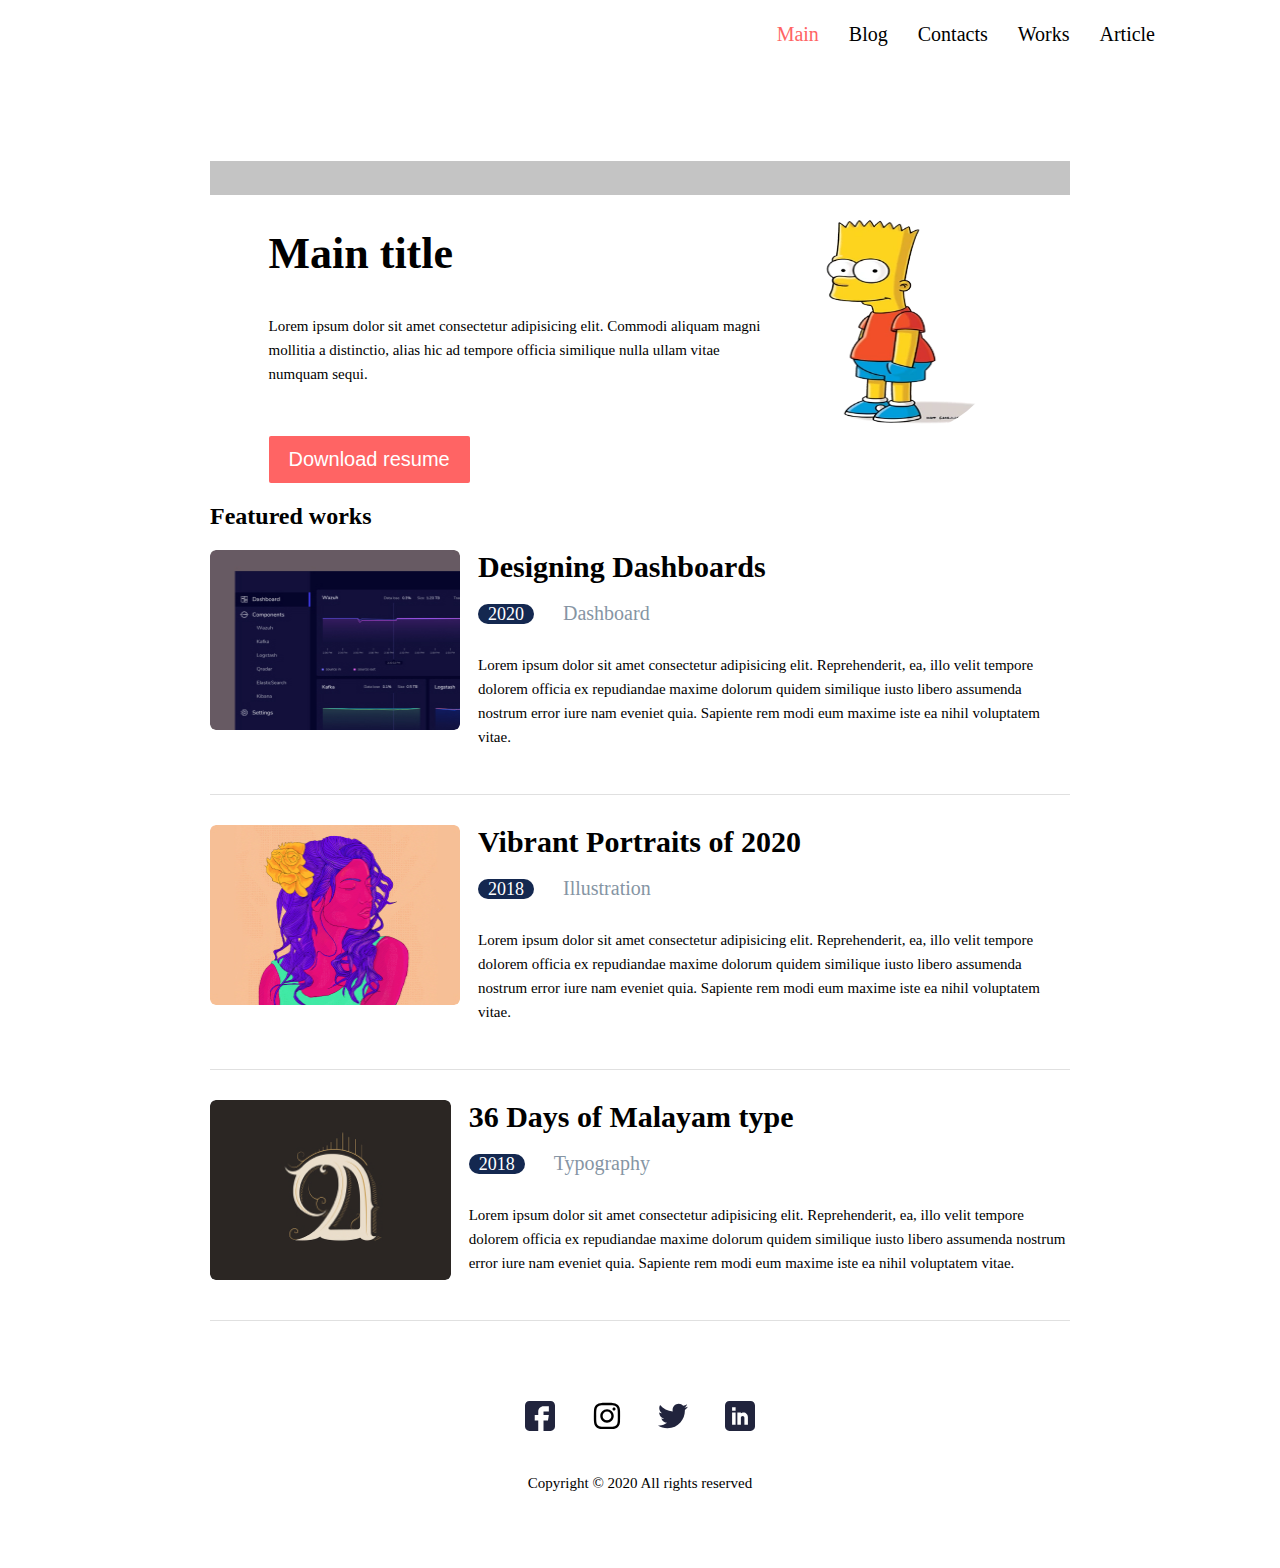
==== index.html @ 30e98c17 "initial" ====
<!DOCTYPE html>
<html lang="en">
  <head>
    <meta charset="UTF-8" />
    <meta http-equiv="X-UA-Compatible" content="IE=edge" />
    <meta name="viewport" content="width=device-width, initial-scale=1.0" />
    <link rel="stylesheet" href="/css/style.css" />
    <title>Main page</title>
    <link rel="preconnect" href="https://fonts.googleapis.con" />
    <link rel="preconnect" href="https://fonts.gstatic.com" />
    <link
      rel="fonts"
      href="https://fonts.googleapis.com/css2?family=Heebo:wght@400;700&display=swap"
    />
  </head>
  <body>
    <header>
      <nav class="menu">
        <button class="burger"></button>
        <a href="index.html" class="active">Main</a>
        <a href="blog.html">Blog</a>
        <a href="contact.html">Contacts</a>
        <a href="works.html">Works</a>
        <a href="./works-pages/article-page.html">Article</a>
      </nav>
      <div class="container about-user">
        <div>
          <h1>Main title</h1>
          <p>
            Lorem ipsum dolor sit amet consectetur adipisicing elit. Commodi
            aliquam magni mollitia a distinctio, alias hic ad tempore officia
            similique nulla ullam vitae numquam sequi.
          </p>
          <button class="btn">Download resume</button>
        </div>
        <img src="/images/Bart_Simpson.webp" alt="img" />
      </div>
    </header>
    <section>
      <div class="container">
        <h2>Featured works</h2>
        <div class="featured-works">
          <div class="work">
            <a href="/works-pages/article-page01.html">
              <img src="/images/Rectangle 30.jpg" alt="Pic1" />
            </a>
            <div class="description">
              <h3>Designing Dashboards</h3>
              <span class="badge">2020</span>
              <span class="topic">Dashboard</span>
              <p>
                Lorem ipsum dolor sit amet consectetur adipisicing elit.
                Reprehenderit, ea, illo velit tempore dolorem officia ex
                repudiandae maxime dolorum quidem similique iusto libero
                assumenda nostrum error iure nam eveniet quia. Sapiente rem modi
                eum maxime iste ea nihil voluptatem vitae.
              </p>
            </div>
          </div>
          <div class="work">
            <a href="/works-pages/article-page.html"
              ><img src="/images/Rectangle 32.jpg" alt="Pic2"
            /></a>

            <div class="description">
              <h3>Vibrant Portraits of 2020</h3>
              <span class="badge">2018</span>
              <span class="topic">Illustration</span>
              <p>
                Lorem ipsum dolor sit amet consectetur adipisicing elit.
                Reprehenderit, ea, illo velit tempore dolorem officia ex
                repudiandae maxime dolorum quidem similique iusto libero
                assumenda nostrum error iure nam eveniet quia. Sapiente rem modi
                eum maxime iste ea nihil voluptatem vitae.
              </p>
            </div>
          </div>
          <div class="work">
            <img src="/images/Rectangle 34.jpg" alt="Pic3" />
            <div class="description">
              <h3>36 Days of Malayam type</h3>
              <span class="badge">2018</span>
              <span class="topic">Typography</span>
              <p>
                Lorem ipsum dolor sit amet consectetur adipisicing elit.
                Reprehenderit, ea, illo velit tempore dolorem officia ex
                repudiandae maxime dolorum quidem similique iusto libero
                assumenda nostrum error iure nam eveniet quia. Sapiente rem modi
                eum maxime iste ea nihil voluptatem vitae.
              </p>
            </div>
          </div>
        </div>
      </div>
    </section>
    <footer>
      <div class="socials">
        <a href="#" class="icon fb"></a>
        <a href="#" class="icon inst"></a>
        <a href="#" class="icon tw"></a>
        <a href="#" class="icon in"></a>
      </div>
      <p>Copyright © 2020 All rights reserved</p>
    </footer>
  </body>
</html>
---- css/style.css ----
* {
  box-sizing: border-box;
}

.body {
  font-family: 'Heebo', sans-serif;
  color: #212430;
}

/* header {

} */

.container {
  max-width: 860px;
  margin: 0 auto;
}

h1 {
  font-weight: 700;
  font-size: 44px;
  line-height: 60px;
}

h3 {
  font-size: 30px;
  margin-bottom: 15px;
}

p {
  font-weight: 400;
  font-size: 15px;
  line-height: 24px;
}

.active {
  color: #ff6464 !important;
}

.menu {
  display: flex;
  justify-content: flex-end;
  max-width: 1150px;
  margin: 0 auto;
  padding: 0 45px;
  margin-bottom: 100px;
}

.menu a {
  padding: 15px;
  font-size: 20px;
  text-decoration: none;
  color: #000;
}

.about-user {
  display: flex;
  justify-content: center;
  border-top: 34px solid #c4c4c4;
}

.about-user div {
  width: 500px;
}

.about-user img {
  width: 243px;
  height: 243px;
  border-radius: 50%;
}

.btn {
  background: #ff6464;
  border-radius: 2px;
  border: none;
  color: #ffffff;
  font-size: 20px;
  padding: 12px 20px;
  margin-top: 35px;
}

.date {
  font-size: 20px;
  border-right: 1px solid #000000;
  padding-right: 25px;
  line-height: 29px;
}

.topic {
  font-size: 20px;
  color: #8695a4;
  padding-left: 25px;
  line-height: 29px;
}

.post {
  border-bottom: 1px solid #e0e0e0;
  padding-bottom: 30px;
}

.post p {
  margin-top: 15px;
}

.burger {
  width: 17px;
  height: 20px;
  margin-left: auto;
  display: none;
  border: none;
  background-image: url('/images/bars-solid.svg');
  background-color: transparent;
  cursor: pointer;
}
@media (max-width: 768px) {
  .menu {
    padding-top: 20px;
  }
  .menu a {
    display: none;
  }
  .burger {
    display: block;
  }
  .about-user {
    flex-direction: column;
    align-items: center;
    border: none;
  }
  .about-user div {
    order: 1;
    text-align: center;
    width: auto;
  }
  .about-user img {
    width: 180px;
    height: 180px;
    box-shadow: -10px -10px 0 #edf7fa;
  }
  h1 {
    font-size: 32px;
    line-height: 40px;
  }
  h2 {
    font-size: 22px;
    line-height: 60px;
    font-weight: normal;
    text-align: center;
  }
  h3 {
    font-size: 26px;
  }
  p {
    font-size: 16px;
    line-height: 24px;
  }
  .date {
    font-size: 16px;
    padding-right: 15px;
  }
  .topic {
    font-size: 16px;
    padding-right: 15px;
  }
  .container {
    padding: 0 18px;
  }
  .work {
    flex-direction: column;
    width: 345px;
  }
  .work img {
    width: 345px;
  }
  .featured-works {
    display: flex;
    flex-direction: column;
    align-items: center;
  }
  .works-page h3 {
    font-size: 24px;
  }
}
.work {
  display: flex;
  padding-bottom: 30px;
  margin-bottom: 30px;
  border-bottom: 1px solid #e0e0e0;
}
.work img {
  border-radius: 6px;
  width: 250px;
  height: 180px;
  margin-right: 18px;
}
.work h3 {
  margin-top: 0;
}
.badge {
  background-color: #142850;
  color: #ffffff;
  font-size: 18px;
  border-radius: 16px;
  padding: 0px 10px;
}
.work p {
  margin-top: 25px;
}
.article-page .container {
  display: flex;
  flex-direction: column;
  max-width: 680px;
}
.article-page h1 {
  font-size: 34px;
  max-width: 500px;
}
.article-badge {
  background: #ff7c7c;
  color: #fff;
  font-size: 18px;
  font-weight: bold;
  border-radius: 16px;
  padding: 0 10px;
  margin-right: 17px;
  margin-bottom: 25px;
  display: inline-block;
}
.article-topic {
  font-size: 20px;
}
.article-page .img {
  width: 100%;
  margin-bottom: 27px;
}
.article-page h2 {
  font-size: 30px;
  font-weight: 700;
}
.article-page h3 {
  font-size: 24px;
}
@media (max-width: 768px) {
  .article-page h1 {
    font-size: 30px;
  }
  .article-topic {
    font-size: 18px;
  }
  .article-page h2 {
    font-size: 26px;
    text-align: left;
  }
  .article-page h3 {
    font-size: 20px;
  }
}
footer {
  text-align: center;
  padding: 50px 0;
}
.footer p {
  font-size: 14px;
}
.socials {
  width: 230px;
  margin: 0 auto;
  display: flex;
  justify-content: space-between;
}
.socials a {
  width: 30px;
  height: 30px;
  margin-bottom: 25px;
}
.icon {
  background-size: 100% 100%;
  background-repeat: no-repeat;
}
.fb {
  background-image: url('/images/fb.svg');
}
.inst {
  background-image: url('/images/instagram.svg');
}
.tw {
  background-image: url('/images/Tweet.svg');
}
.in {
  background-image: url('/images/Linkedin.svg');
}
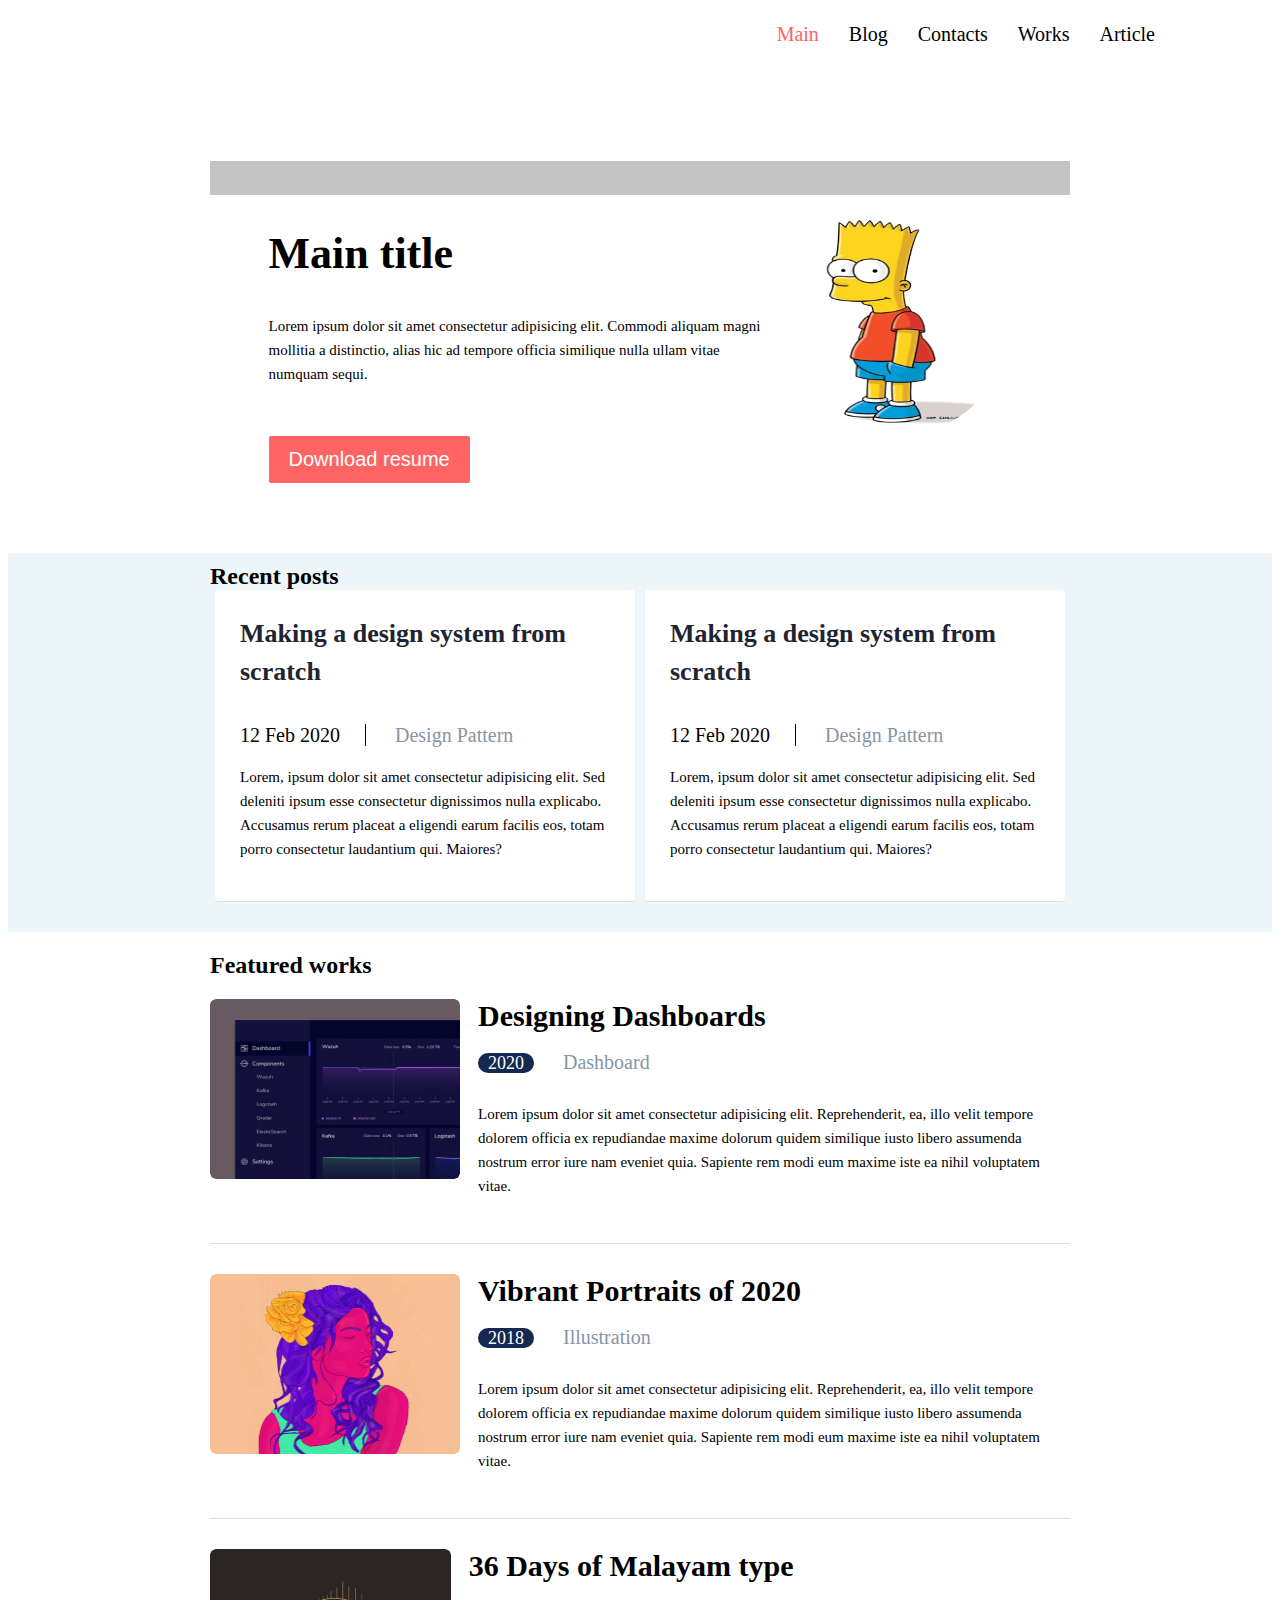
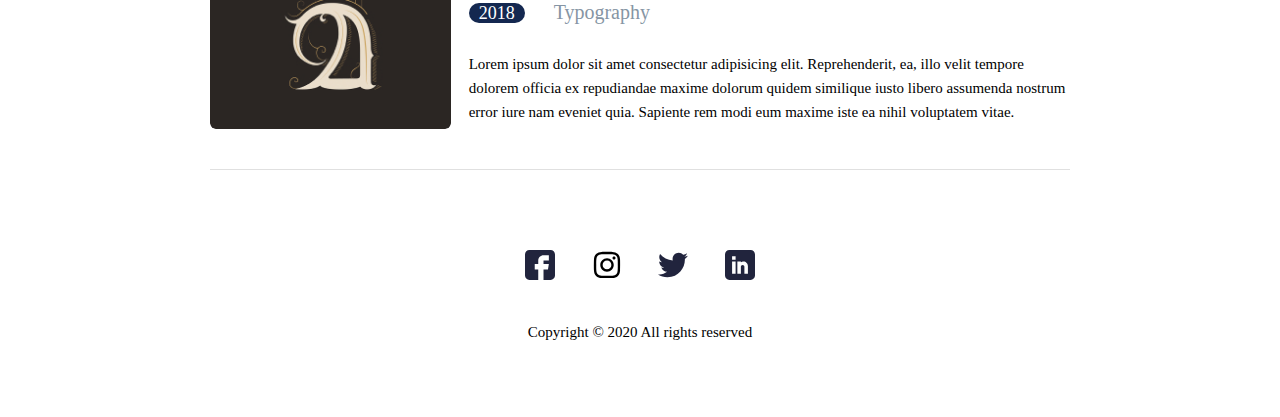
==== commit d7e7b84a: "pre-final" ====
--- a/index.html
+++ b/index.html
@@ -36,6 +36,35 @@
         <img src="/images/Bart_Simpson.webp" alt="img" />
       </div>
     </header>
+    <section class="section-posts">
+      <div class="container">
+        <h2>Recent posts</h2>
+        <div class="blocks-posts">
+          <div class="post">
+            <h4><a href="#">Making a design system from scratch</a></h4>
+            <span class="date">12 Feb 2020</span>
+            <span class="topic">Design Pattern</span>
+            <p>
+              Lorem, ipsum dolor sit amet consectetur adipisicing elit. Sed
+              deleniti ipsum esse consectetur dignissimos nulla explicabo.
+              Accusamus rerum placeat a eligendi earum facilis eos, totam porro
+              consectetur laudantium qui. Maiores?
+            </p>
+          </div>
+          <div class="post">
+            <h4><a href="#">Making a design system from scratch</a></h4>
+            <span class="date">12 Feb 2020</span>
+            <span class="topic">Design Pattern</span>
+            <p>
+              Lorem, ipsum dolor sit amet consectetur adipisicing elit. Sed
+              deleniti ipsum esse consectetur dignissimos nulla explicabo.
+              Accusamus rerum placeat a eligendi earum facilis eos, totam porro
+              consectetur laudantium qui. Maiores?
+            </p>
+        </div>
+      </div>
+    </section>
+
     <section>
       <div class="container">
         <h2>Featured works</h2>
--- a/css/style.css
+++ b/css/style.css
@@ -6,10 +6,6 @@
   font-family: 'Heebo', sans-serif;
   color: #212430;
 }
-
-/* header {
-
-} */
 
 .container {
   max-width: 860px;
@@ -26,6 +22,22 @@
   font-size: 30px;
   margin-bottom: 15px;
 }
+h3 a {
+  color: #212430;
+  text-decoration: none;
+}
+
+h4 {
+  margin: 0;
+  font-size: 26px;
+  line-height: 38px;
+  margin-bottom: 30px;
+}
+
+h4 a {
+  color: #212430;
+  text-decoration: none;
+}
 
 p {
   font-weight: 400;
@@ -35,6 +47,10 @@
 
 .active {
   color: #ff6464 !important;
+}
+
+header {
+  padding-bottom: 70px;
 }
 
 .menu {
@@ -180,6 +196,47 @@
   .works-page h3 {
     font-size: 24px;
   }
+  .blocks-posts {
+    justify-content: space-around;
+  }
+  h4 {
+    font-size: 22px;
+  }
+  .blocks-posts .span {
+    font-size: 16px;
+  }
+  header {
+    padding-bottom: 50px;
+  }
+}
+
+/* Section-posts */
+
+.section-posts {
+  background-color: #edf7fa;
+  padding-bottom: 15px;
+  padding-top: 10px;
+}
+.section-posts h2 {
+  margin: 0;
+}
+.blocks-posts {
+  display: flex;
+  justify-content: space-around;
+  flex-wrap: wrap;
+}
+
+.blocks-posts .post {
+  max-width: 420px;
+  border-radius: 4px;
+  background-color: #fff;
+  padding: 25px;
+  margin-bottom: 15px;
+}
+ {
+  font-size: 18px;
+  color: #21243d;
+  padding-right: 30px;
 }
 .work {
   display: flex;
